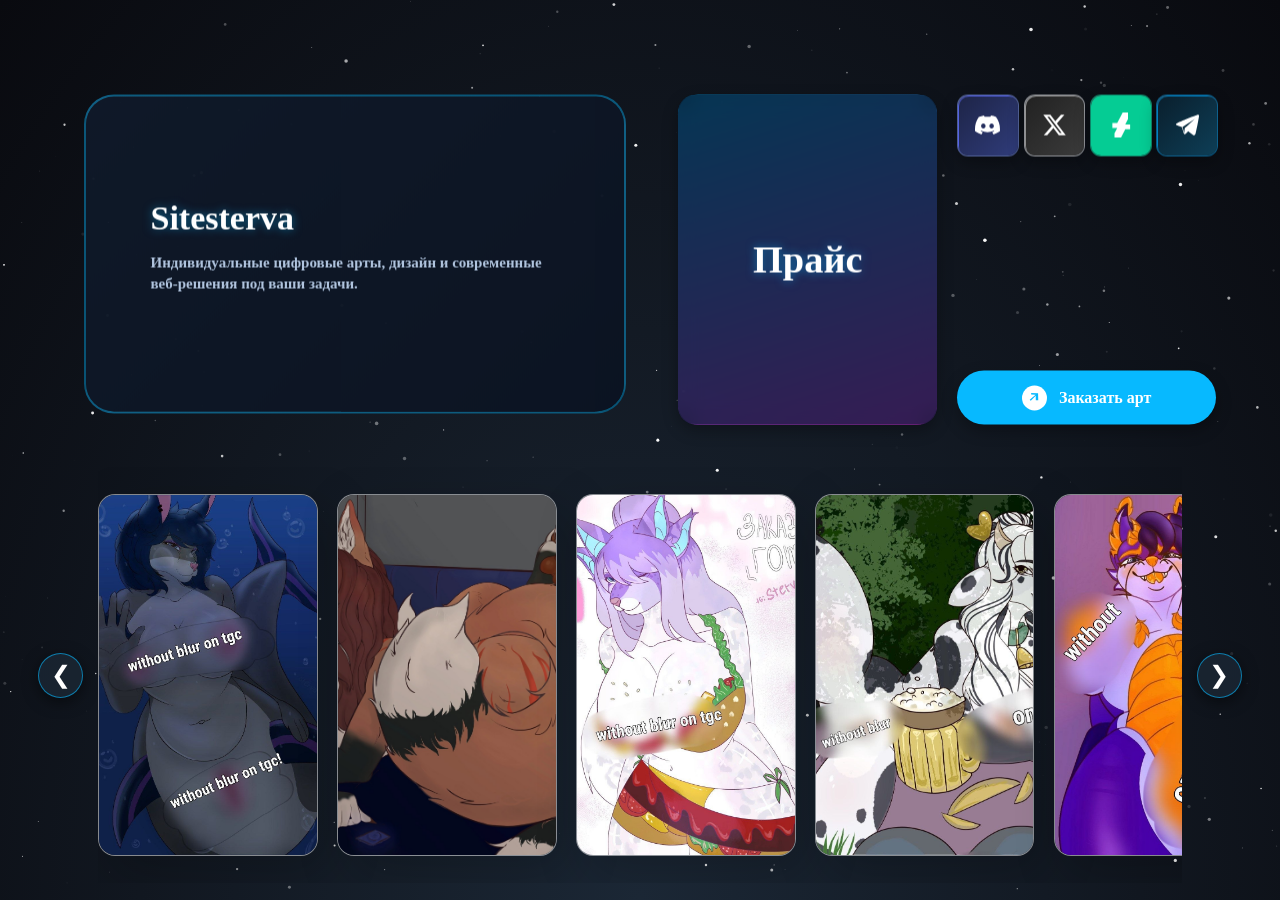
==== index.html @ 5977b846 "Add files via upload" ====
<!DOCTYPE html>
<html lang="ru">
<head>
    <meta charset="UTF-8">
    <meta name="viewport" content="width=device-width, initial-scale=1.0">
    <title>Sitesterva</title>
    <link rel="stylesheet" href="style.css">
</head>
<body>

    <!-- Фоновый холст для звезд -->
    <canvas></canvas>

    <div class="container">

        <!-- ВЕРХНЯЯ ПАНЕЛЬ -->
        <div class="top-section">

            <!-- Главная 3D карточка -->
            <div class="parent">
                <div class="card-hero">
                    <div class="content-box">
                        <span class="card-title">Sitesterva</span>
                        <p class="card-content">Индивидуальные цифровые арты, дизайн и современные веб-решения под ваши задачи.</p>
                    </div>
                </div>
            </div>

            <!-- Правая панель (Прайс + Соцсети + Кнопка) -->
            <div class="right-panel">

                <!-- Карточка прайса -->
                <div class="price-card">
                    <div class="card2">
                        <div class="price-content-wrapper">
                            <div class="price-default">Прайс</div>
                            <div class="price-hover">
                                <h3>Стоимость</h3>
                                <p>Базовый арт от 1500₽.<br>Срок выполнения от 2 дней.</p>
                            </div>
                        </div>
                    </div>
                </div>

                <!-- Правая колонка: Соцсети и Кнопка -->
                <div class="right-column">

                    <!-- Соцсети -->
                    <ul class="example-2">
                      <li class="icon-content" data-social="discord">
                        <a aria-label="Discord" href="https://discord.com/" target="_blank">
                          <div class="filled"></div>
                          <svg viewBox="0 0 127.14 96.36" version="1.1">
                            <path fill="currentColor" d="M107.7,8.07A105.15,105.15,0,0,0,81.47,0a72.06,72.06,0,0,0-3.36,6.83A97.68,97.68,0,0,0,49,6.83,72.37,72.37,0,0,0,45.64,0,105.89,105.89,0,0,0,19.39,8.09C2.79,32.65-1.71,56.6.54,80.21h0A105.73,105.73,0,0,0,32.71,96.36,77.7,77.7,0,0,0,39.6,85.25a68.42,68.42,0,0,1-10.85-5.18c.91-.66,1.8-1.34,2.66-2a75.57,75.57,0,0,0,64.32,0c.87.71,1.76,1.39,2.66,2a68.68,68.68,0,0,1-10.87,5.19,77,77,0,0,0,6.89,11.1,105.25,105.25,0,0,0,32.19-16.15c2.62-27.28-4.48-51.2-19.53-72.15ZM42.45,65.69C36.18,65.69,31,60,31,53s5.18-12.72,11.45-12.72S53.9,46,53.88,53,48.72,65.69,42.45,65.69Zm42.24,0C78.41,65.69,73.25,60,73.25,53s5.18-12.72,11.45-12.72S96.15,46,96.13,53,91,65.69,84.69,65.69Z"/>
                          </svg>
                        </a>
                        <div class="tooltip">Discord</div>
                      </li>

                      <li class="icon-content" data-social="twitter">
                        <a aria-label="Twitter" href="https://twitter.com/" target="_blank">
                          <div class="filled"></div>
                          <svg viewBox="0 0 24 24" version="1.1">
                            <path fill="currentColor" d="M18.244 2.25h3.308l-7.227 8.26 8.502 11.24H16.17l-5.214-6.817L4.99 21.75H1.68l7.73-8.835L1.254 2.25H8.08l4.713 6.231zm-1.161 17.52h1.833L7.084 4.126H5.117z"/>
                          </svg>
                        </a>
                        <div class="tooltip">Twitter</div>
                      </li>

                      <!-- Точный логотип DeviantArt (современная Z) -->
                      <li class="icon-content" data-social="deviantart">
                          <a aria-label="DeviantArt" href="https://www.deviantart.com/" target="_blank">
                               <div class="filled"></div>
                               <svg viewBox="0 0 24 24" xmlns="http://www.w3.org/2000/svg">
                                    <path fill="currentColor" d="M19.22 0H14.1l-1.34 2.6-3.9 7.55H4.2v4.8h4.67l-1.2 2.32-1.42 2.76v6.33h5.12l1.32-2.6 3.9-7.55h4.66v-4.8h-4.66l1.2-2.32 1.43-2.76V0z"/>
                               </svg>
                            </a>
                            <div class="tooltip">DeviantArt</div>
                      </li>

                      <li class="icon-content" data-social="telegram">
                        <a aria-label="Telegram" href="https://telegram.org/" target="_blank">
                          <div class="filled"></div>
                          <svg viewBox="0 0 100 100" version="1.1">
                            <path fill="currentColor" d="M95,9.9c-1.3-1.1-3.4-1.2-7-0.1c0,0,0,0,0,0c-2.5,0.8-24.7,9.2-44.3,17.3c-17.6,7.3-31.9,13.7-33.6,14.5 c-1.9,0.6-6,2.4-6.2,5.2c-0.1,1.8,1.4,3.4,4.3,4.7c3.1,1.6,16.8,6.2,19.7,7.1c1,3.4,6.9,23.3,7.2,24.5c0.4,1.8,1.6,2.8,2.2,3.2 c0.1,0.1,0.3,0.3,0.5,0.4c0.3,0.2,0.7,0.3,1.2,0.3c0.7,0,1.5-0.3,2.2-0.8c3.7-3,10.1-9.7,11.9-11.6c7.9,6.2,16.5,13.1,17.3,13.9 c0,0,0.1,0.1,0.1,0.1c1.9,1.6,3.9,2.5,5.7,2.5c0.6,0,1.2-0.1,1.8-0.3c2.1-0.7,3.6-2.7,4.1-5.4c0-0.1,0.1-0.5,0.3-1.2 c3.4-14.8,6.1-27.8,8.3-38.7c2.1-10.7,3.8-21.2,4.8-26.8c0.2-1.4,0.4-2.5,0.5-3.2C96.3,13.5,96.5,11.2,95,9.9z M30,58.3l47.7-31.6 c0.1-0.1,0.3-0.2,0.4-0.3c0,0,0,0,0,0c0.1,0,0.1-0.1,0.2-0.1c0.1,0,0.1,0,0.2-0.1c-0.1,0.1-0.2,0.4-0.4,0.6L66,38.1 c-8.4,7.7-19.4,17.8-26.7,24.4c0,0,0,0,0,0.1c0,0-0.1,0.1-0.1,0.1c0,0,0,0.1-0.1,0.1c0,0.1,0,0.1-0.1,0.2c0,0,0,0.1,0,0.1 c0,0,0,0,0,0.1c-0.5,5.6-1.4,15.2-1.8,19.5c0,0,0,0,0-0.1C36.8,81.4,31.2,62.3,30,58.3z"></path>
                          </svg>
                        </a>
                        <div class="tooltip">Telegram</div>
                      </li>
                    </ul>

                    <!-- Кнопка «Заказать арт» -->
                    <a href="#" class="button" style="--clr: #07b9ff">
                      <span class="button__icon-wrapper">
                        <svg viewBox="0 0 14 15" fill="none" width="10" height="10" class="button__icon-svg" xmlns="http://www.w3.org/2000/svg">
                          <path d="M13.376 11.552l-.264-10.4-10.4-.248.024 2.28 6.736.148L.556 10.792l1.608 1.608 7.392-7.392.148 6.736 2.272.024z" fill="currentColor"></path>
                        </svg>
                        <svg viewBox="0 0 14 15" fill="none" width="10" height="10" class="button__icon-svg button__icon-svg--copy" xmlns="http://www.w3.org/2000/svg">
                          <path d="M13.376 11.552l-.264-10.4-10.4-.248.024 2.28 6.736.148L.556 10.792l1.608 1.608 7.392-7.392.148 6.736 2.272.024z" fill="currentColor"></path>
                        </svg>
                      </span>
                      Заказать арт
                    </a>

                </div>
            </div>

        </div>

        <!-- НИЖНЯЯ ГАЛЕРЕЯ (КАРУСЕЛЬ) -->
        <div class="bottom-gallery-section">
            <button class="scroll-btn left-btn" id="scrollLeft">&#10094;</button>
            <div class="gallery-track-container" id="galleryContainer">
                <div class="gallery-track" id="galleryTrack">
                    <!-- Карточки генерируются динамически через script.js -->
                </div>
            </div>
            <button class="scroll-btn right-btn" id="scrollRight">&#10095;</button>
        </div>

        <!-- ИНТЕРАКТИВНОЕ РАЗДЕЛЕНИЕ ЭКРАНА (при клике на арт) -->
        <div class="active-view-container">
            <div class="big-preview-box">
                <img id="big-preview-img" src="" alt="Big Preview">
                <button class="close-view-btn">Закрыть</button>
            </div>
        </div>

    </div>

    <!-- Скрипты -->
    <script src="stars.js"></script>
    <script src="script.js"></script>
</body>
</html>
---- style.css ----
html, body {
    margin: 0;
    padding: 0;
    width: 100%;
    height: 100%;
    overflow: hidden;
    background: radial-gradient(ellipse at bottom, #1b2735 0%, #090a0f 100%);
}

.container {
    position: relative;
    width: 100vw;
    height: 100vh;
}

/* Адаптивный канвас для звезд */
canvas {
    position: absolute;
    top: 0;
    left: 0;
    width: 100% !important;
    height: 100% !important;
    display: block;
    z-index: 1;
}

/* Верхняя панель */
.top-section {
    position: absolute;
    top: 28%;
    left: 5%;
    right: 5%;
    transform: translateY(-50%);
    display: flex;
    justify-content: space-between;
    align-items: flex-start;
    z-index: 2;
    transition: all 0.5s ease-in-out;
}

/* Стили главной 3D карточки */
.parent {
    width: 42vw;
    height: 35vh;
    min-width: 380px;
    min-height: 280px;
    padding: 20px;
    perspective: 1000px;
}

.card-hero {
    width: 100%;
    height: 100%;
    border-radius: 30px;
    border: 2px solid rgba(7, 185, 255, 0.4);
    transform-style: preserve-3d;
    background: linear-gradient(135deg, rgba(27, 39, 53, 0.9) 0%, rgba(10, 14, 23, 0.95) 100%);
    transition: all 0.5s ease-in-out;
    overflow: hidden;
    display: flex;
    flex-direction: column;
}

.card-hero:hover {
    border-color: rgb(7, 185, 255);
    box-shadow: 0 0 25px rgba(7, 185, 255, 0.25);
    transform: rotate3d(0.5, 1, 0, 20deg);
}

.content-box {
    background: rgba(13, 22, 38, 0.75);
    width: 100%;
    height: 100%;
    border-radius: 28px;
    transition: all 0.5s ease-in-out;
    padding: 12% 12%;
    box-sizing: border-box;
    transform-style: preserve-3d;
    display: flex;
    flex-direction: column;
    justify-content: center;
}

.content-box .card-title {
    display: inline-block;
    color: #ffffff;
    font-size: 34px;
    font-weight: 900;
    text-shadow: 0 0 10px rgba(7, 185, 255, 0.5);
    transition: all 0.5s ease-in-out;
    transform: translate3d(0px, 0px, 50px);
}

.content-box .card-content {
    margin-top: 15px;
    font-size: 15px;
    font-weight: 600;
    color: #b0c4de;
    line-height: 1.4;
    transition: all 0.5s ease-in-out;
    transform: translate3d(0px, 0px, 30px);
}

/* --- ПРАВАЯ ПАНЕЛЬ --- */
.right-panel {
    display: flex;
    flex-direction: row;
    align-items: stretch;
    width: 42vw;
    min-width: 380px;
    height: 330px;
    gap: 20px;
    margin-top: 20px;
}

/* --- КАРТОЧКА ПРАЙСА --- */
.price-card {
    width: 50% !important;
    height: 100% !important;
    background-image: linear-gradient(163deg, rgba(0, 183, 255, 0.75) 0%, rgba(255, 48, 255, 0.75) 100%);
    border-radius: 20px;
    transition: all .3s;
    box-sizing: border-box;
    display: flex;
    align-items: center;
    justify-content: center;
    box-shadow: 0 6px 16px rgba(0, 0, 0, 0.3);
}

.price-card .card2 {
    width: 100%;
    height: 100%;
    background-color: rgba(7, 24, 46, 0.75);
    backdrop-filter: blur(10px);
    border-radius: 18px;
    transition: all .2s;
    display: flex;
    align-items: center;
    justify-content: center;
    box-sizing: border-box;
}

.price-card .card2:hover {
    transform: scale(0.98);
}

.price-card:hover {
    box-shadow: 0px 0px 30px 1px rgba(7, 185, 255, 0.4);
}

.price-content-wrapper {
    position: relative;
    width: 100%;
    height: 100%;
    display: flex;
    align-items: center;
    justify-content: center;
    text-align: center;
    padding: 20px;
    box-sizing: border-box;
}

.price-default {
    color: white;
    font-size: 2.4em;
    font-weight: bold;
    text-shadow: 0 0 10px rgba(7, 185, 255, 0.5);
    transition: opacity 0.3s ease, transform 0.3s ease;
    opacity: 1;
    position: absolute;
}

.price-hover {
    opacity: 0;
    visibility: hidden;
    transform: scale(0.95);
    transition: opacity 0.3s ease, transform 0.3s ease;
    color: #b0c4de;
    position: absolute;
    width: 85%;
}

.price-hover h3 {
    color: #ffffff;
    font-size: 1.5em;
    margin: 0 0 10px 0;
    text-shadow: 0 0 10px rgba(7, 185, 255, 0.5);
}

.price-hover p {
    margin: 0;
    font-size: 14px;
    line-height: 1.4;
}

.price-card:hover .price-default {
    opacity: 0;
    visibility: hidden;
    transform: scale(1.05);
}

.price-card:hover .price-hover {
    opacity: 1;
    visibility: visible;
    transform: scale(1);
}

/* Правая колонка */
.right-column {
    width: 50%;
    height: 100%;
    display: flex;
    flex-direction: column;
    justify-content: space-between;
    box-sizing: border-box;
}

/* --- ИКОНКИ СОЦСЕТЕЙ (4 в ряд) --- */
ul {
    list-style: none;
    margin: 0;
    padding: 0;
}

.example-2 {
    display: flex;
    justify-content: space-between;
    align-items: center;
    width: 100%;
    gap: 6px;
}

.icon-content {
    position: relative;
    flex: 1;
    max-width: 23%;
}

.icon-content .tooltip {
    position: absolute;
    bottom: -38px;
    left: 50%;
    transform: translateX(-50%);
    color: #fff;
    padding: 4px 8px;
    border-radius: 10px;
    opacity: 0;
    visibility: hidden;
    font-size: 10px;
    font-family: sans-serif;
    transition: all 0.3s ease;
    white-space: nowrap;
    z-index: 10;
}

.icon-content:hover .tooltip {
    opacity: 1;
    visibility: visible;
    bottom: -42px;
}

.icon-content a {
    position: relative;
    overflow: hidden;
    display: flex;
    justify-content: center;
    align-items: center;
    width: 100%;
    aspect-ratio: 1 / 1;
    border-radius: 18%;
    color: #fff;
    text-decoration: none;
    background: linear-gradient(
        135deg,
        rgba(255, 255, 255, 0.12),
        rgba(255, 255, 255, 0.03)
    );
    backdrop-filter: blur(14px) saturate(180%);
    transition: all 0.35s ease-in-out;
    box-shadow:
        inset 0 1px 2px rgba(255, 255, 255, 0.3),
        inset 0 -2px 6px rgba(0, 0, 0, 0.25),
        0 6px 16px rgba(0, 0, 0, 0.3);
}

.icon-content[data-social="discord"] a { border: 1px solid rgba(114, 137, 218, 0.6); }
.icon-content[data-social="twitter"] a { border: 1px solid rgba(255, 255, 255, 0.5); }
.icon-content[data-social="deviantart"] a { border: 1px solid rgba(5, 204, 148, 0.6); }
.icon-content[data-social="telegram"] a { border: 1px solid rgba(0, 136, 204, 0.6); }

.icon-content a::before {
    content: "";
    position: absolute;
    top: -50%;
    left: -50%;
    width: 200%;
    height: 200%;
    background: linear-gradient(
        120deg,
        rgba(255, 255, 255, 0) 30%,
        rgba(255, 255, 255, 0.3) 50%,
        rgba(255, 255, 255, 0) 70%
    );
    transform: rotate(25deg) translateX(-100%);
    transition: transform 0.8s ease;
    z-index: 0;
}

.icon-content a:hover::before {
    transform: rotate(25deg) translateX(100%);
}

.icon-content a svg {
    position: relative;
    z-index: 1;
    width: 42%;
    height: 42%;
}

.icon-content a:hover {
    color: white;
    box-shadow: 0 0 20px rgba(7, 185, 255, 0.4);
}

.icon-content a .filled {
    position: absolute;
    top: 0;
    left: 0;
    width: 100%;
    height: 100%;
    z-index: 0;
    transition: all 0.3s ease-in-out;
    border-radius: 18%;
}

@keyframes premiumGradient {
    0% { background-position: 0% 50%; }
    50% { background-position: 100% 50%; }
    100% { background-position: 0% 50%; }
}

.icon-content[data-social="discord"] .filled,
.icon-content[data-social="discord"] ~ .tooltip {
    background: linear-gradient(135deg, #1e2548, #36448c, #5865F2, #181c38);
    background-size: 400% 400%;
    animation: premiumGradient 6s ease infinite;
    border: 1px solid rgba(88, 101, 242, 0.6);
}

.icon-content[data-social="twitter"] .filled,
.icon-content[data-social="twitter"] ~ .tooltip {
    background: linear-gradient(135deg, #222222, #444444, #111111, #000000);
    background-size: 400% 400%;
    animation: premiumGradient 6s ease infinite;
    border: 1px solid rgba(255, 255, 255, 0.5);
}

/* Фон DeviantArt (Зеленый без градиента) */
.icon-content[data-social="deviantart"] .filled,
.icon-content[data-social="deviantart"] ~ .tooltip {
    background: #05cc94;
    border: 1px solid rgba(5, 204, 148, 0.6);
}

.icon-content[data-social="telegram"] .filled,
.icon-content[data-social="telegram"] ~ .tooltip {
    background: linear-gradient(135deg, #0a1f2d, #0f4a66, #0088cc, #0a2e44);
    background-size: 400% 400%;
    animation: premiumGradient 6s ease infinite;
    border: 1px solid rgba(0, 136, 204, 0.6);
}

/* --- КНОПКА «ЗАКАЗАТЬ АРТ» --- */
.button {
    line-height: 1;
    text-decoration: none;
    display: inline-flex;
    border: none;
    cursor: pointer;
    align-items: center;
    justify-content: center;
    gap: 0.75rem;
    background-color: var(--clr);
    color: #fff;
    border-radius: 10rem;
    font-weight: 600;
    padding: 0.9rem 1.5rem;
    white-space: nowrap;
    overflow: hidden;
    text-overflow: ellipsis;
    transition: background-color 0.3s;
    width: 100%;
    box-sizing: border-box;
    box-shadow: 0 6px 16px rgba(0, 0, 0, 0.3);
}

.button__icon-wrapper {
    flex-shrink: 0;
    width: 25px;
    height: 25px;
    position: relative;
    color: var(--clr);
    background-color: #fff;
    border-radius: 50%;
    display: grid;
    place-items: center;
    overflow: hidden;
}

.button:hover {
    background-color: #000;
}

.button:hover .button__icon-wrapper {
    color: #000;
}

.button__icon-svg--copy {
    position: absolute;
    transform: translate(-150%, 150%);
}

.button:hover .button__icon-svg:first-child {
    transition: transform 0.3s ease-in-out;
    transform: translate(150%, -150%);
}

.button:hover .button__icon-svg--copy {
    transition: transform 0.3s ease-in-out 0.1s;
    transform: translate(0);
}

/* --- НИЖНЯЯ ГАЛЕРЕЯ (КАРУСЕЛЬ) --- */
.bottom-gallery-section {
    position: absolute;
    bottom: 3%;
    left: 3%;
    right: 3%;
    height: 44vh;
    display: flex;
    align-items: center;
    z-index: 2;
    transition: all 0.5s ease-in-out;
}

.gallery-track-container {
    width: 100%;
    height: 100%;
    overflow: hidden;
    padding: 10px 0;
    scroll-behavior: smooth;
    display: flex;
    align-items: center;
}

.gallery-track {
    display: flex;
    gap: 1.5vw;
    width: max-content;
    transition: transform 0.3s ease;
    align-items: center;
}

.bottom-gallery-section .card {
    width: 17vw;
    min-width: 160px;
    max-width: 220px;
    height: 40vh;
    min-height: 220px;
    background: rgba(217, 217, 217, 0.2);
    border: 1px solid rgba(255, 255, 255, 0.4);
    box-shadow: 12px 17px 51px rgba(0, 0, 0, 0.22);
    backdrop-filter: blur(6px);
    border-radius: 17px;
    text-align: center;
    cursor: pointer;
    transition: all 0.5s;
    display: flex;
    align-items: center;
    justify-content: center;
    user-select: none;
    color: white;
    position: relative;
    overflow: hidden;
    flex-shrink: 0;
}

.card-img {
    position: absolute;
    top: 0;
    left: 0;
    width: 100%;
    height: 100%;
    object-fit: cover;
    z-index: 1;
    transition: transform 0.5s;
}

.card-overlay {
    position: absolute;
    top: 0;
    left: 0;
    width: 100%;
    height: 100%;
    background: rgba(0, 0, 0, 0.5);
    display: flex;
    align-items: center;
    justify-content: center;
    opacity: 0;
    transition: opacity 0.3s ease;
    z-index: 2;
    font-size: 16px;
    letter-spacing: 1px;
}

.bottom-gallery-section .card:hover .card-overlay {
    opacity: 1;
}

.bottom-gallery-section .card:hover .card-img {
    transform: scale(1.08);
}

.bottom-gallery-section .card:hover {
    border: 1px solid rgb(7, 185, 255);
    transform: scale(1.03);
    box-shadow: 0 0 20px rgba(7, 185, 255, 0.4);
}

.scroll-btn {
    background: rgba(27, 39, 53, 0.8);
    border: 1px solid rgba(7, 185, 255, 0.6);
    color: white;
    font-size: 24px;
    width: 45px;
    height: 45px;
    border-radius: 50%;
    cursor: pointer;
    display: flex;
    align-items: center;
    justify-content: center;
    transition: all 0.3s ease;
    flex-shrink: 0;
    z-index: 5;
    box-shadow: 0 4px 15px rgba(0, 0, 0, 0.5);
}

.scroll-btn:hover {
    background: rgba(7, 185, 255, 0.3);
    border-color: rgb(7, 185, 255);
    box-shadow: 0 0 15px rgba(7, 185, 255, 0.6);
}

.left-btn { margin-right: 15px; }
.right-btn { margin-left: 15px; }

/* --- ИНТЕРАКТИВНОЕ РАЗДЕЛЕНИЕ ЭКРАНА --- */
.active-view-container {
    position: absolute;
    top: 5%;
    left: 4%;
    width: 42vw;
    height: 90vh;
    opacity: 0;
    visibility: hidden;
    transition: all 0.5s ease-in-out;
    z-index: 10;
    display: flex;
    align-items: center;
    justify-content: center;
}

.big-preview-box {
    position: relative;
    max-width: 100%;
    max-height: 100%;
    display: flex;
    flex-direction: column;
    align-items: center;
    justify-content: center;
    gap: 15px;
}

.big-preview-box img {
    max-width: 100%;
    max-height: 80vh;
    width: auto;
    height: auto;
    object-fit: contain;
    border-radius: 15px;
    box-shadow: 0 0 30px rgba(0, 0, 0, 0.6);
}

.close-view-btn {
    position: relative;
    background: rgba(27, 39, 53, 0.9);
    border: 1px solid rgba(7, 185, 255, 0.8);
    color: white;
    padding: 8px 20px;
    border-radius: 10px;
    cursor: pointer;
    font-size: 14px;
    transition: all 0.3s;
    z-index: 15;
    box-shadow: 0 4px 15px rgba(0, 0, 0, 0.5);
}

.close-view-btn:hover {
    background: rgba(7, 185, 255, 0.4);
    box-shadow: 0 0 15px rgba(7, 185, 255, 0.6);
}

/* --- РЕЖИМ РАЗДЕЛЕННОГО ЭКРАНА --- */
.container.split-mode .top-section .parent {
    opacity: 0;
    visibility: hidden;
    pointer-events: none;
    transform: scale(0.95);
    transition: all 0.5s ease-in-out;
}

.container.split-mode .bottom-gallery-section {
    left: 48%;
    right: 4%;
    bottom: 5%;
    height: 42vh;
}

.container.split-mode .bottom-gallery-section .card {
    width: 110px;
    height: 34vh;
}

.container.split-mode .active-view-container {
    opacity: 1;
    visibility: visible;
}

/* --- МОБИЛЬНАЯ АДАПТАЦИЯ (Экраны до 768px) --- */
@media (max-width: 768px) {
    html, body {
        overflow-y: auto;
        overflow-x: hidden;
        height: auto;
        min-height: 100vh;
    }

    canvas {
        position: fixed !important;
        z-index: -1;
    }

    .container {
        display: flex;
        flex-direction: column;
        height: auto;
        min-height: 100vh;
        overflow: visible;
    }

    .top-section {
        position: static;
        transform: none;
        display: contents;
    }

    /* 1. ГЛАВНАЯ КАРТОЧКА: Половина экрана */
    .parent {
        order: 1;
        width: 100vw;
        height: 50vh;
        min-width: 0;
        min-height: 0;
        padding: 15px;
        box-sizing: border-box;
    }

    /* 2. ГАЛЕРЕЯ: Вторая половина экрана */
    .bottom-gallery-section {
        order: 2;
        position: relative;
        bottom: auto; left: auto; right: auto;
        height: 50vh;
        width: 100vw;
        padding: 0 10px;
        box-sizing: border-box;
    }

    .bottom-gallery-section .card {
        width: 45vw;
        height: 38vh;
        min-width: 140px;
    }

    .scroll-btn {
        display: none;
    }
    .gallery-track-container {
        overflow-x: auto;
        padding: 10px 15px;
    }

    /* 3. ПРОКРУТКА ВНИЗ (Прайс и Соцсети) */
    .right-panel {
        order: 3;
        width: 100vw;
        height: auto;
        min-height: 50vh;
        padding: 20px 15px 40px 15px;
        margin-top: 0;
        box-sizing: border-box;
        display: flex;
        flex-direction: row;
        align-items: stretch;
    }

    .price-card {
        width: 50% !important;
        height: auto !important;
        min-height: 250px;
    }

    .right-column {
        width: 50%;
        padding-left: 15px;
        justify-content: center;
        gap: 20px;
    }

    /* Кубик 2x2 для соцсетей */
    .example-2 {
        display: grid;
        grid-template-columns: repeat(2, 1fr);
        grid-template-rows: repeat(2, 1fr);
        gap: 12px;
    }

    .icon-content {
        max-width: 100%;
    }

    /* Отключаем подсказки (tooltips) для мобильных */
    .icon-content .tooltip {
        display: none !important;
    }

    .button {
        padding: 1.2rem 1.5rem;
        font-size: 16px;
    }

    .active-view-container {
        position: fixed;
        top: 5%;
        left: 5%;
        width: 90vw;
        height: 90vh;
        z-index: 999;
    }

    .container.split-mode .top-section .parent,
    .container.split-mode .bottom-gallery-section,
    .container.split-mode .right-panel {
        opacity: 0.2;
        pointer-events: none;
    }

    .container.split-mode .bottom-gallery-section {
        left: 0; right: 0; bottom: auto; height: 50vh;
    }
}
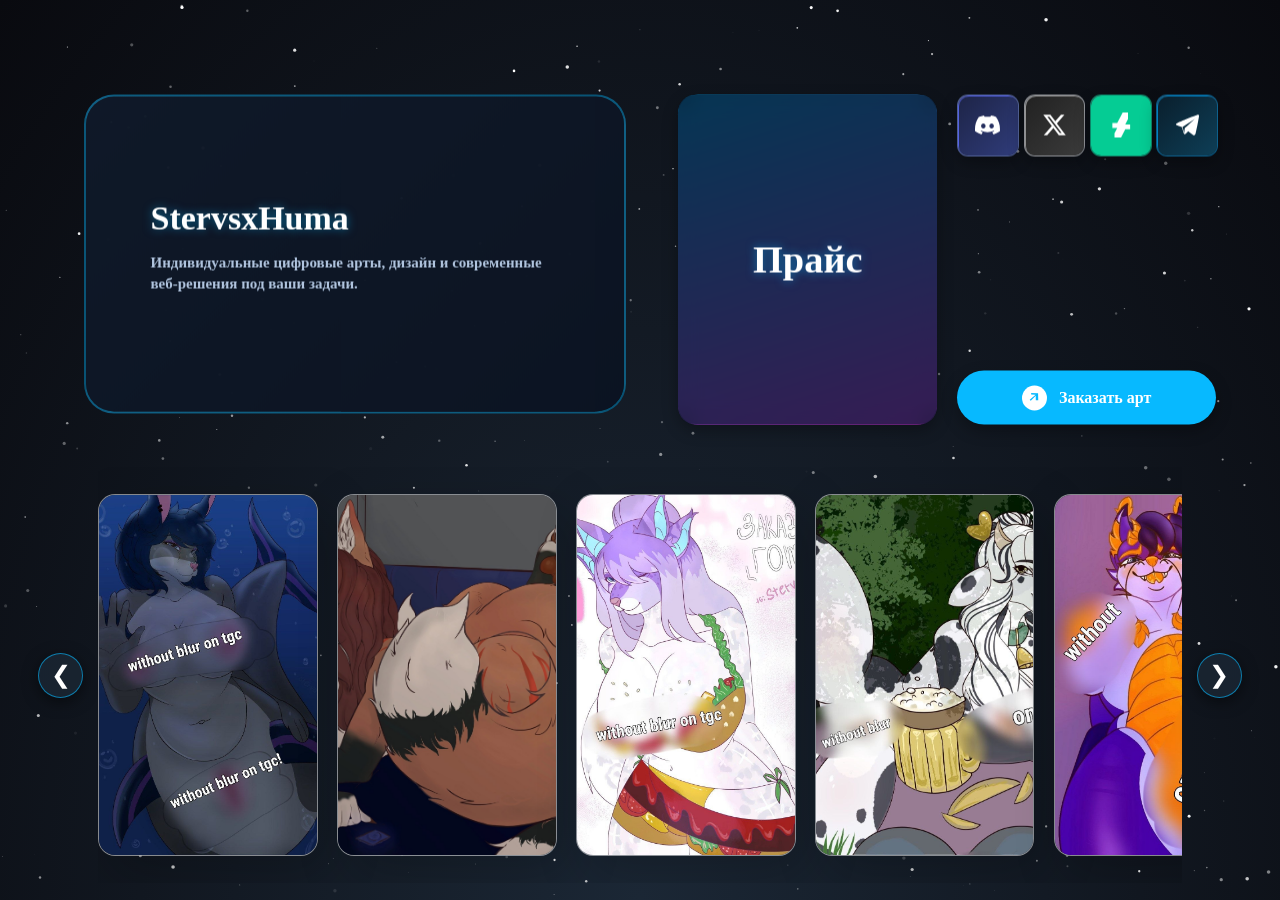
==== commit 947f67ea: "Update index.html" ====
--- a/index.html
+++ b/index.html
@@ -3,7 +3,7 @@
 <head>
     <meta charset="UTF-8">
     <meta name="viewport" content="width=device-width, initial-scale=1.0">
-    <title>Sitesterva</title>
+    <title>StervaxHuma</title>
     <link rel="stylesheet" href="style.css">
 </head>
 <body>
@@ -20,7 +20,7 @@
             <div class="parent">
                 <div class="card-hero">
                     <div class="content-box">
-                        <span class="card-title">Sitesterva</span>
+                        <span class="card-title">StervsxHuma</span>
                         <p class="card-content">Индивидуальные цифровые арты, дизайн и современные веб-решения под ваши задачи.</p>
                     </div>
                 </div>
@@ -79,7 +79,7 @@
                       </li>
 
                       <li class="icon-content" data-social="telegram">
-                        <a aria-label="Telegram" href="https://telegram.org/" target="_blank">
+                        <a aria-label="Telegram" href="https://t.me/stervaxhuma" target="_blank">
                           <div class="filled"></div>
                           <svg viewBox="0 0 100 100" version="1.1">
                             <path fill="currentColor" d="M95,9.9c-1.3-1.1-3.4-1.2-7-0.1c0,0,0,0,0,0c-2.5,0.8-24.7,9.2-44.3,17.3c-17.6,7.3-31.9,13.7-33.6,14.5 c-1.9,0.6-6,2.4-6.2,5.2c-0.1,1.8,1.4,3.4,4.3,4.7c3.1,1.6,16.8,6.2,19.7,7.1c1,3.4,6.9,23.3,7.2,24.5c0.4,1.8,1.6,2.8,2.2,3.2 c0.1,0.1,0.3,0.3,0.5,0.4c0.3,0.2,0.7,0.3,1.2,0.3c0.7,0,1.5-0.3,2.2-0.8c3.7-3,10.1-9.7,11.9-11.6c7.9,6.2,16.5,13.1,17.3,13.9 c0,0,0.1,0.1,0.1,0.1c1.9,1.6,3.9,2.5,5.7,2.5c0.6,0,1.2-0.1,1.8-0.3c2.1-0.7,3.6-2.7,4.1-5.4c0-0.1,0.1-0.5,0.3-1.2 c3.4-14.8,6.1-27.8,8.3-38.7c2.1-10.7,3.8-21.2,4.8-26.8c0.2-1.4,0.4-2.5,0.5-3.2C96.3,13.5,96.5,11.2,95,9.9z M30,58.3l47.7-31.6 c0.1-0.1,0.3-0.2,0.4-0.3c0,0,0,0,0,0c0.1,0,0.1-0.1,0.2-0.1c0.1,0,0.1,0,0.2-0.1c-0.1,0.1-0.2,0.4-0.4,0.6L66,38.1 c-8.4,7.7-19.4,17.8-26.7,24.4c0,0,0,0,0,0.1c0,0-0.1,0.1-0.1,0.1c0,0,0,0.1-0.1,0.1c0,0.1,0,0.1-0.1,0.2c0,0,0,0.1,0,0.1 c0,0,0,0,0,0.1c-0.5,5.6-1.4,15.2-1.8,19.5c0,0,0,0,0-0.1C36.8,81.4,31.2,62.3,30,58.3z"></path>
@@ -132,4 +132,4 @@
     <script src="stars.js"></script>
     <script src="script.js"></script>
 </body>
-</html>+</html>
